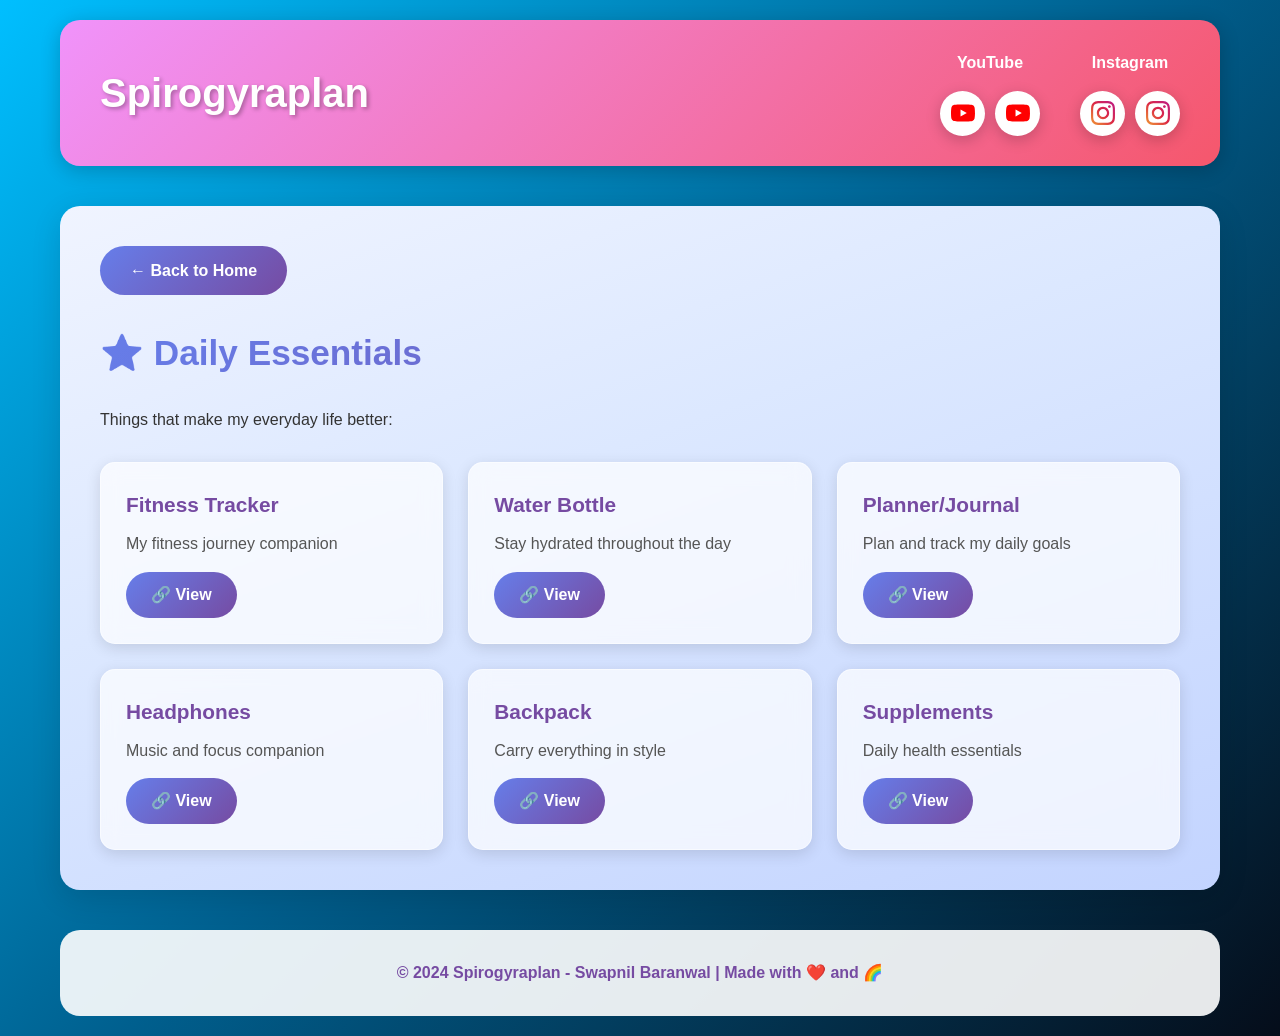
==== pages/daily-essentials.html @ debbb571 "Initial commit" ====
<!DOCTYPE html>
<html lang="en">
<head>
    <meta charset="UTF-8">
    <meta name="viewport" content="width=device-width, initial-scale=1.0">
    <title>Daily Essentials - Spirogyraplan</title>
    <link rel="stylesheet" href="../styles/main.css">
    <link rel="stylesheet" href="../styles/cursor.css">
    <link rel="stylesheet" href="../styles/festival.css">
</head>
<body>
    <!-- Custom Cursor -->
    <div class="custom-cursor" id="cursor"></div>

    <!-- Festival Popup Modal -->
    <div id="festival-popup" class="festival-modal">
        <div class="modal-content">
            <span class="modal-emoji" id="modalEmoji">🎉</span>
            <h2 class="modal-title" id="modalTitle">Festival Name</h2>
            <p class="modal-date" id="modalDate">Dates go here</p>
            <p style="margin-bottom: 20px; color: #555;">Welcome to the festival theme! Enjoy the vibe!</p>
            <button class="close-btn" onclick="closePopup()">Let's Celebrate! 🚀</button>
        </div>
    </div>

    <div class="container">
        <header>
            <h1>Spirogyraplan</h1>
            
            <div class="social-container">
                <div class="social-group">
                    <h3>YouTube</h3>
                    <div class="social-links">
                        <a href="https://www.youtube.com/@Swapnilbaranwallive" target="_blank" title="Swapnil Baranwal Live">
                            <svg fill="#FF0000" viewBox="0 0 24 24"><path d="M23.498 6.186a3.016 3.016 0 0 0-2.122-2.136C19.505 3.545 12 3.545 12 3.545s-7.505 0-9.377.505A3.017 3.017 0 0 0 .502 6.186C0 8.07 0 12 0 12s0 3.93.502 5.814a3.016 3.016 0 0 0 2.122 2.136c1.871.505 9.376.505 9.376.505s7.505 0 9.377-.505a3.015 3.015 0 0 0 2.122-2.136C24 15.93 24 12 24 12s0-3.93-.502-5.814zM9.545 15.568V8.432L15.818 12l-6.273 3.568z"/></svg>
                        </a>
                        <a href="https://www.youtube.com/@Spirogyraplan" target="_blank" title="Spirogyraplan">
                            <svg fill="#FF0000" viewBox="0 0 24 24"><path d="M23.498 6.186a3.016 3.016 0 0 0-2.122-2.136C19.505 3.545 12 3.545 12 3.545s-7.505 0-9.377.505A3.017 3.017 0 0 0 .502 6.186C0 8.07 0 12 0 12s0 3.93.502 5.814a3.016 3.016 0 0 0 2.122 2.136c1.871.505 9.376.505 9.376.505s7.505 0 9.377-.505a3.015 3.015 0 0 0 2.122-2.136C24 15.93 24 12 24 12s0-3.93-.502-5.814zM9.545 15.568V8.432L15.818 12l-6.273 3.568z"/></svg>
                        </a>
                    </div>
                </div>

                <div class="social-group">
                    <h3>Instagram</h3>
                    <div class="social-links">
                        <a href="https://www.instagram.com/baranwalswapnil_" target="_blank" title="@baranwalswapnil_">
                            <svg fill="url(#instagram-gradient)" viewBox="0 0 24 24">
                                <defs>
                                    <linearGradient id="instagram-gradient" x1="0%" y1="100%" x2="100%" y2="0%">
                                        <stop offset="0%" style="stop-color:#f09433;stop-opacity:1" />
                                        <stop offset="25%" style="stop-color:#e6683c;stop-opacity:1" />
                                        <stop offset="50%" style="stop-color:#dc2743;stop-opacity:1" />
                                        <stop offset="75%" style="stop-color:#cc2366;stop-opacity:1" />
                                        <stop offset="100%" style="stop-color:#bc1888;stop-opacity:1" />
                                    </linearGradient>
                                </defs>
                                <path d="M12 2.163c3.204 0 3.584.012 4.85.07 3.252.148 4.771 1.691 4.919 4.919.058 1.265.069 1.645.069 4.849 0 3.205-.012 3.584-.069 4.849-.149 3.225-1.664 4.771-4.919 4.919-1.266.058-1.644.07-4.85.07-3.204 0-3.584-.012-4.849-.07-3.26-.149-4.771-1.699-4.919-4.92-.058-1.265-.07-1.644-.07-4.849 0-3.204.013-3.583.07-4.849.149-3.227 1.664-4.771 4.919-4.919 1.266-.057 1.645-.069 4.849-.069zm0-2.163c-3.259 0-3.667.014-4.947.072-4.358.2-6.78 2.618-6.98 6.98-.059 1.281-.073 1.689-.073 4.948 0 3.259.014 3.668.072 4.948.2 4.358 2.618 6.78 6.98 6.98 1.281.058 1.689.072 4.948.072 3.259 0 3.668-.014 4.948-.072 4.354-.2 6.782-2.618 6.979-6.98.059-1.28.073-1.689.073-4.948 0-3.259-.014-3.667-.072-4.947-.196-4.354-2.617-6.78-6.979-6.98-1.281-.059-1.69-.073-4.949-.073zm0 5.838c-3.403 0-6.162 2.759-6.162 6.162s2.759 6.163 6.162 6.163 6.162-2.759 6.162-6.163c0-3.403-2.759-6.162-6.162-6.162zm0 10.162c-2.209 0-4-1.79-4-4 0-2.209 1.791-4 4-4s4 1.791 4 4c0 2.21-1.791 4-4 4zm6.406-11.845c-.796 0-1.441.645-1.441 1.44s.645 1.44 1.441 1.44c.795 0 1.439-.645 1.439-1.44s-.644-1.44-1.439-1.44z"/>
                            </svg>
                        </a>
                        
                        <a href="https://www.instagram.com/ldhiq" target="_blank" title="@ldhiq">
                            <svg fill="url(#instagram-gradient2)" viewBox="0 0 24 24">
                                <defs>
                                    <linearGradient id="instagram-gradient2" x1="0%" y1="100%" x2="100%" y2="0%">
                                        <stop offset="0%" style="stop-color:#f09433;stop-opacity:1" />
                                        <stop offset="25%" style="stop-color:#e6683c;stop-opacity:1" />
                                        <stop offset="50%" style="stop-color:#dc2743;stop-opacity:1" />
                                        <stop offset="75%" style="stop-color:#cc2366;stop-opacity:1" />
                                        <stop offset="100%" style="stop-color:#bc1888;stop-opacity:1" />
                                    </linearGradient>
                                </defs>
                                <path d="M12 2.163c3.204 0 3.584.012 4.85.07 3.252.148 4.771 1.691 4.919 4.919.058 1.265.069 1.645.069 4.849 0 3.205-.012 3.584-.069 4.849-.149 3.225-1.664 4.771-4.919 4.919-1.266.058-1.644.07-4.85.07-3.204 0-3.584-.012-4.849-.07-3.26-.149-4.771-1.699-4.919-4.92-.058-1.265-.07-1.644-.07-4.849 0-3.204.013-3.583.07-4.849.149-3.227 1.664-4.771 4.919-4.919 1.266-.057 1.645-.069 4.849-.069zm0-2.163c-3.259 0-3.667.014-4.947.072-4.358.2-6.78 2.618-6.98 6.98-.059 1.281-.073 1.689-.073 4.948 0 3.259.014 3.668.072 4.948.2 4.358 2.618 6.78 6.98 6.98 1.281.058 1.689.072 4.948.072 3.259 0 3.668-.014 4.948-.072 4.354-.2 6.782-2.618 6.979-6.98.059-1.28.073-1.689.073-4.948 0-3.259-.014-3.667-.072-4.947-.196-4.354-2.617-6.78-6.979-6.98-1.281-.059-1.69-.073-4.949-.073zm0 5.838c-3.403 0-6.162 2.759-6.162 6.162s2.759 6.163 6.162 6.163 6.162-2.759 6.162-6.163c0-3.403-2.759-6.162-6.162-6.162zm0 10.162c-2.209 0-4-1.79-4-4 0-2.209 1.791-4 4-4s4 1.791 4 4c0 2.21-1.791 4-4 4zm6.406-11.845c-.796 0-1.441.645-1.441 1.44s.645 1.44 1.441 1.44c.795 0 1.439-.645 1.439-1.44s-.644-1.44-1.439-1.44z"/>
                            </svg>
                        </a>
                    </div>
                </div>
            </div>
        </header>

        <section>
            <a href="../index.html" class="back-btn">← Back to Home</a>
            <h2>⭐ Daily Essentials</h2>
            <p>Things that make my everyday life better:</p>
            <div class="item-grid">
                <div class="item-card">
                    <h3>Fitness Tracker</h3>
                    <p>My fitness journey companion</p>
                    <a href="#" target="_blank">🔗 View</a>
                </div>
                <div class="item-card">
                    <h3>Water Bottle</h3>
                    <p>Stay hydrated throughout the day</p>
                    <a href="#" target="_blank">🔗 View</a>
                </div>
                <div class="item-card">
                    <h3>Planner/Journal</h3>
                    <p>Plan and track my daily goals</p>
                    <a href="#" target="_blank">🔗 View</a>
                </div>
                <div class="item-card">
                    <h3>Headphones</h3>
                    <p>Music and focus companion</p>
                    <a href="#" target="_blank">🔗 View</a>
                </div>
                <div class="item-card">
                    <h3>Backpack</h3>
                    <p>Carry everything in style</p>
                    <a href="#" target="_blank">🔗 View</a>
                </div>
                <div class="item-card">
                    <h3>Supplements</h3>
                    <p>Daily health essentials</p>
                    <a href="#" target="_blank">🔗 View</a>
                </div>
            </div>
        </section>

        <footer>
            <p>© 2024 Spirogyraplan - Swapnil Baranwal | Made with ❤️ and 🌈</p>
        </footer>
    </div>

    <script src="../js/cursor.js"></script>
    <script src="../js/festival.js"></script>
</body>
</html>
---- styles/main.css ----
* {
    margin: 0;
    padding: 0;
    box-sizing: border-box;
}

body {
    font-family: 'Segoe UI', Tahoma, Geneva, Verdana, sans-serif;
    line-height: 1.6;
    color: #333;
    background: linear-gradient(135deg, #00bfff 0%, #005f8e 50%, #050d1a 100%);
    min-height: 100vh;
    cursor: none;
}

.container {
    max-width: 1200px;
    margin: 0 auto;
    padding: 20px;
}

header {
    background: linear-gradient(135deg, #f093fb 0%, #f5576c 100%);
    padding: 30px 40px;
    box-shadow: 0 4px 20px rgba(0,0,0,0.2);
    margin-bottom: 40px;
    border-radius: 20px;
    display: flex;
    justify-content: space-between;
    align-items: center;
    flex-wrap: wrap;
    gap: 20px;
}

h1 {
    font-size: 2.5em;
    color: white;
    text-shadow: 2px 2px 4px rgba(0,0,0,0.3);
    margin: 0;
    animation: fadeInDown 1s;
}

h1::before {
    content: '';
}

.tagline {
    font-size: 1.1em;
    color: #fff;
    max-width: 100%;
    margin: 20px 0;
    line-height: 1.8;
    font-style: italic;
    text-shadow: 1px 1px 2px rgba(0,0,0,0.2);
    font-family: 'Noto Sans Devanagari', sans-serif;
    text-align: center;
    width: 100%;
}

.social-container {
    display: flex;
    justify-content: flex-end;
    align-items: center;
    gap: 40px;
    flex-wrap: wrap;
}

.social-group {
    display: flex;
    flex-direction: column;
    align-items: center;
    gap: 10px;
}

.social-group h3 {
    color: white;
    font-size: 1em;
    margin-bottom: 5px;
}

.social-links {
    display: flex;
    gap: 10px;
    align-items: center;
}

.social-links a {
    display: flex;
    align-items: center;
    justify-content: center;
    width: 45px;
    height: 45px;
    background: white;
    border-radius: 50%;
    transition: all 0.3s;
    box-shadow: 0 4px 15px rgba(0,0,0,0.2);
}

.social-links a:hover {
    transform: translateY(-5px) scale(1.1);
    box-shadow: 0 6px 25px rgba(0,0,0,0.3);
}

.social-links a svg {
    width: 24px;
    height: 24px;
}

.page {
    display: none;
}

.page.active {
    display: block;
    animation: fadeInUp 0.6s;
}

.nav-section {
    display: grid;
    grid-template-columns: repeat(auto-fit, minmax(250px, 1fr));
    gap: 25px;
    margin-bottom: 40px;
}

.nav-card {
    background: linear-gradient(135deg, #e0f0ff 0%, #4fc3f7 50%, #0277bd 100%);
    padding: 40px 30px;
    border-radius: 20px;
    text-align: center;
    cursor: pointer;
    transition: all 0.3s;
    box-shadow: 0 8px 30px rgba(0,0,0,0.15);
}

.nav-card:hover {
    transform: translateY(-10px);
    box-shadow: 0 12px 40px rgba(0,0,0,0.2);
}

.nav-card h2 {
    font-size: 1.8em;
    margin-bottom: 15px;
    background: linear-gradient(135deg, #667eea 0%, #764ba2 100%);
    -webkit-background-clip: text;
    -webkit-text-fill-color: transparent;
    background-clip: text;
}

.nav-card p {
    color: #666;
    font-size: 1em;
}

.nav-card .icon {
    font-size: 3em;
    margin-bottom: 15px;
}

section {
    background: linear-gradient(160deg, #f0f4ff 0%, #dce8ff 40%, #c3d4ff 100%);
    padding: 40px;
    border-radius: 20px;
    box-shadow: 0 8px 30px rgba(0,0,0,0.12);
}

.back-btn {
    display: inline-block;
    padding: 12px 30px;
    background: linear-gradient(135deg, #667eea 0%, #764ba2 100%);
    color: white;
    text-decoration: none;
    border-radius: 25px;
    font-weight: bold;
    margin-bottom: 30px;
    transition: all 0.3s;
    cursor: pointer;
    border: none;
    font-size: 1em;
}

.back-btn:hover {
    transform: translateY(-3px);
    box-shadow: 0 6px 20px rgba(102, 126, 234, 0.4);
}

h2 {
    font-size: 2.2em;
    margin-bottom: 25px;
    background: linear-gradient(135deg, #667eea 0%, #764ba2 100%);
    -webkit-background-clip: text;
    -webkit-text-fill-color: transparent;
    background-clip: text;
}

.item-grid {
    display: grid;
    grid-template-columns: repeat(auto-fit, minmax(280px, 1fr));
    gap: 25px;
    margin-top: 30px;
}

.item-card {
    background: rgba(255, 255, 255, 0.7);
    backdrop-filter: blur(10px);
    border: 1px solid rgba(255, 255, 255, 0.5);
    padding: 25px;
    border-radius: 15px;
    box-shadow: 0 4px 15px rgba(0,0,0,0.12);
    transition: all 0.3s;
}

.item-card:hover {
    transform: translateY(-5px);
    box-shadow: 0 8px 25px rgba(0,0,0,0.2);
}

.item-card h3 {
    color: #764ba2;
    margin-bottom: 10px;
    font-size: 1.3em;
}

.item-card p {
    color: #555;
    margin-bottom: 15px;
}

.item-card a {
    display: inline-block;
    padding: 10px 25px;
    background: linear-gradient(135deg, #667eea 0%, #764ba2 100%);
    color: white;
    text-decoration: none;
    border-radius: 25px;
    font-weight: bold;
    transition: all 0.3s;
}

.item-card a:hover {
    transform: scale(1.05);
    box-shadow: 0 4px 15px rgba(102, 126, 234, 0.4);
}

.resource-card {
    background: rgba(255, 255, 255, 0.7);
    backdrop-filter: blur(10px);
    border: 1px solid rgba(255, 255, 255, 0.5);
    padding: 25px;
    border-radius: 15px;
    box-shadow: 0 4px 15px rgba(0,0,0,0.12);
    transition: all 0.3s;
}

.resource-card:hover {
    transform: translateY(-5px);
    box-shadow: 0 8px 25px rgba(0,0,0,0.2);
}

.resource-grid {
    display: grid;
    grid-template-columns: repeat(auto-fit, minmax(280px, 1fr));
    gap: 25px;
    margin-top: 30px;
}

.resource-card h3 {
    color: #667eea;
    margin-bottom: 10px;
}

.download-btn {
    display: inline-block;
    margin-top: 10px;
    padding: 12px 30px;
    background: linear-gradient(135deg, #f093fb 0%, #f5576c 100%);
    color: white;
    text-decoration: none;
    border-radius: 25px;
    font-weight: bold;
    transition: all 0.3s;
}

.download-btn:hover {
    transform: scale(1.05);
    box-shadow: 0 4px 15px rgba(245, 87, 108, 0.4);
}

.booking-content {
    text-align: center;
}

.booking-content p {
    font-size: 1.1em;
    margin: 20px 0;
    color: #555;
}

.cta-button {
    display: inline-block;
    padding: 18px 45px;
    background: linear-gradient(135deg, #667eea 0%, #764ba2 100%);
    color: white;
    text-decoration: none;
    border-radius: 50px;
    font-size: 1.2em;
    font-weight: bold;
    transition: all 0.3s;
    box-shadow: 0 6px 20px rgba(102, 126, 234, 0.3);
}

.cta-button:hover {
    transform: translateY(-3px);
    box-shadow: 0 8px 30px rgba(102, 126, 234, 0.5);
}

.movie-card {
    background: linear-gradient(160deg, #f3e8ff 0%, #c084fc 55%, #7c3aed 100%);
    border-radius: 15px;
    overflow: hidden;
    box-shadow: 0 4px 15px rgba(0,0,0,0.15);
    transition: all 0.3s;
}

.movie-card:hover {
    transform: translateY(-5px);
    box-shadow: 0 8px 25px rgba(0,0,0,0.2);
}

.movie-card img {
    width: 100%;
    aspect-ratio: 2 / 3;
    object-fit: contain;
    background: #111;
    display: block;
}

.movie-info {
    padding: 20px;
}

.movie-info h3 {
    color: #764ba2;
    margin-bottom: 10px;
}

.star-rating {
    display: inline-flex;
    gap: 3px;
    margin: 10px 0;
}

.star {
    position: relative;
    display: inline-block;
    font-size: 2.2em;
    font-weight: 900;
    color: #ddd;
    line-height: 1;
}

.star.filled {
    color: #FFD700;
}

/* Half star: base is grey, left half shown in gold via ::before */
.star.half {
    color: #ddd;
}

.star.half::before {
    content: '★';
    position: absolute;
    left: 0;
    top: 0;
    width: 50%;
    overflow: hidden;
    color: #FFD700;
}

.movie-info a {
    display: inline-block;
    margin-top: 10px;
    padding: 10px 25px;
    background: linear-gradient(135deg, #667eea 0%, #764ba2 100%);
    color: white;
    text-decoration: none;
    border-radius: 25px;
    font-weight: bold;
    transition: all 0.3s;
}

.movie-info a:hover {
    transform: scale(1.05);
    box-shadow: 0 4px 15px rgba(102, 126, 234, 0.4);
}

/* ── MOVIE SEARCH ─────────────────────────────────────── */
.search-wrapper {
    position: relative;
    margin-bottom: 30px;
}

.search-input {
    width: 100%;
    padding: 16px 52px 16px 20px;
    font-size: 1.05em;
    border: 2px solid #e0e0e0;
    border-radius: 50px;
    outline: none;
    transition: border-color 0.3s, box-shadow 0.3s;
    font-family: inherit;
}

.search-input:focus {
    border-color: #667eea;
    box-shadow: 0 0 0 4px rgba(102,126,234,0.15);
}

.search-icon {
    position: absolute;
    right: 20px;
    top: 50%;
    transform: translateY(-50%);
    font-size: 1.2em;
    pointer-events: none;
}

.suggestions-box {
    position: absolute;
    top: calc(100% + 6px);
    left: 0;
    right: 0;
    background: white;
    border: 1.5px solid #e0e0e0;
    border-radius: 16px;
    box-shadow: 0 8px 30px rgba(0,0,0,0.12);
    z-index: 100;
    overflow: hidden;
    display: none;
}

.suggestion-item {
    padding: 13px 20px;
    cursor: pointer;
    font-size: 0.98em;
    color: #333;
    transition: background 0.15s;
    border-bottom: 1px solid #f5f5f5;
}

.suggestion-item:last-child { border-bottom: none; }

.suggestion-item:hover,
.suggestion-item.active {
    background: linear-gradient(135deg, #667eea22, #764ba222);
    color: #667eea;
}

.suggestion-item mark {
    background: none;
    color: #764ba2;
    font-weight: 700;
}

.no-results {
    text-align: center;
    padding: 40px 20px;
    color: #aaa;
    font-size: 1.1em;
    display: none;
}

.movie-card.hidden { display: none; }

.colorful-text-container {
    text-align: center;
    margin-top: 40px;
    padding: 40px;
    background: rgba(255,255,255,0.95);
    border-radius: 20px;
    box-shadow: 0 8px 30px rgba(0,0,0,0.1);
    overflow: hidden;
    position: relative;
}

.colorful-text-container::before {
    content: '';
    position: absolute;
    top: -50%;
    left: -50%;
    width: 200%;
    height: 200%;
    background: linear-gradient(
        45deg,
        transparent,
        rgba(255, 182, 193, 0.3),
        transparent
    );
    animation: shimmer 3s infinite;
}

.colorful-text {
    font-size: 2.8em;
    font-weight: bold;
    background: linear-gradient(
        90deg,
        #FF6B6B 0%,
        #4ECDC4 16.66%,
        #45B7D1 33.33%,
        #FFA07A 50%,
        #98D8C8 66.66%,
        #F7DC6F 83.33%,
        #FF6B6B 100%
    );
    background-size: 300% 100%;
    -webkit-background-clip: text;
    -webkit-text-fill-color: transparent;
    background-clip: text;
    animation: rainbowFlow 8s linear infinite;
    position: relative;
    text-shadow: 0 0 30px rgba(255, 107, 107, 0.5);
    letter-spacing: 2px;
}

@keyframes rainbowFlow {
    0% {
        background-position: 0% 50%;
    }
    100% {
        background-position: 300% 50%;
    }
}

@keyframes shimmer {
    0% {
        transform: translateX(-50%) translateY(-50%) rotate(0deg);
    }
    100% {
        transform: translateX(50%) translateY(50%) rotate(360deg);
    }
}

footer {
    text-align: center;
    padding: 30px;
    background: rgba(255,255,255,0.9);
    margin-top: 40px;
    border-radius: 20px;
    color: #764ba2;
    font-weight: bold;
}

@keyframes fadeInDown {
    from {
        opacity: 0;
        transform: translateY(-30px);
    }
    to {
        opacity: 1;
        transform: translateY(0);
    }
}

@keyframes fadeInUp {
    from {
        opacity: 0;
        transform: translateY(30px);
    }
    to {
        opacity: 1;
        transform: translateY(0);
    }
}

@media (max-width: 768px) {
    h1 {
        font-size: 2em;
    }
    
    h2 {
        font-size: 1.6em;
    }

    .item-grid, .nav-section {
        grid-template-columns: 1fr;
    }

    section {
        padding: 25px;
    }

    .social-container {
        gap: 30px;
    }

    .colorful-text {
        font-size: 1.8em;
    }
}
---- styles/cursor.css ----
.custom-cursor {
    display: none;
}

.cursor-trail {
    position: fixed;
    pointer-events: none;
    z-index: 9999;
    font-size: 20px;
    animation: trail-fade 1s ease-out forwards;
    transform: translate(-50%, -50%);
}

@keyframes trail-fade {
    0% {
        opacity: 1;
        transform: translate(-50%, -50%) scale(1);
    }
    100% {
        opacity: 0;
        transform: translate(-50%, -20px) scale(0.5);
    }
}
---- styles/festival.css ----
.festival-modal {
    display: none;
    position: fixed;
    top: 0;
    left: 0;
    width: 100%;
    height: 100%;
    background: rgba(0, 0, 0, 0.5);
    z-index: 10001;
    justify-content: center;
    align-items: center;
    backdrop-filter: blur(5px);
    cursor: auto;
}

.modal-content {
    background: white;
    padding: 40px;
    border-radius: 20px;
    text-align: center;
    max-width: 500px;
    width: 90%;
    box-shadow: 0 10px 40px rgba(0,0,0,0.3);
    animation: popIn 0.5s cubic-bezier(0.175, 0.885, 0.32, 1.275);
    position: relative;
    border: 4px solid transparent;
    background-clip: padding-box;
}

.modal-content::before {
    content: '';
    position: absolute;
    top: -4px; 
    bottom: -4px; 
    left: -4px; 
    right: -4px;
    background: linear-gradient(45deg, #ff0055, #00ffff, #ffcc00);
    z-index: -1;
    border-radius: 22px;
}

.modal-emoji {
    font-size: 4em;
    display: block;
    margin-bottom: 10px;
    animation: bounce 2s infinite;
}

.modal-title {
    font-size: 2em;
    color: #333;
    margin-bottom: 10px;
    font-weight: 800;
}

.modal-date {
    color: #666;
    margin-bottom: 20px;
    font-size: 1.1em;
}

.close-btn {
    background: linear-gradient(135deg, #667eea 0%, #764ba2 100%);
    color: white;
    border: none;
    padding: 10px 30px;
    border-radius: 25px;
    font-size: 1.1em;
    cursor: pointer;
    transition: transform 0.2s;
}

.close-btn:hover {
    transform: scale(1.05);
}

@keyframes popIn {
    from { 
        transform: scale(0.5); 
        opacity: 0; 
    }
    to { 
        transform: scale(1); 
        opacity: 1; 
    }
}

@keyframes bounce {
    0%, 20%, 50%, 80%, 100% {
        transform: translateY(0);
    }
    40% {
        transform: translateY(-20px);
    }
    60% {
        transform: translateY(-10px);
    }
}

/* ── Scroll Emoji Particles ────────────────────────────────────────────────── */
.scroll-emoji-particle {
    position: fixed;
    pointer-events: none;
    user-select: none;
    z-index: 99999;
    animation: scrollEmojiFloat 1s ease-out forwards;
    transform-origin: center bottom;
    line-height: 1;
    --drift: 0px;
}

@keyframes scrollEmojiFloat {
    0% {
        opacity: 1;
        transform: translateY(0) translateX(0) scale(1) rotate(0deg);
    }
    60% {
        opacity: 0.8;
        transform: translateY(-90px) translateX(calc(var(--drift) * 0.6)) scale(1.1) rotate(8deg);
    }
    100% {
        opacity: 0;
        transform: translateY(-150px) translateX(var(--drift)) scale(0.6) rotate(20deg);
    }
}
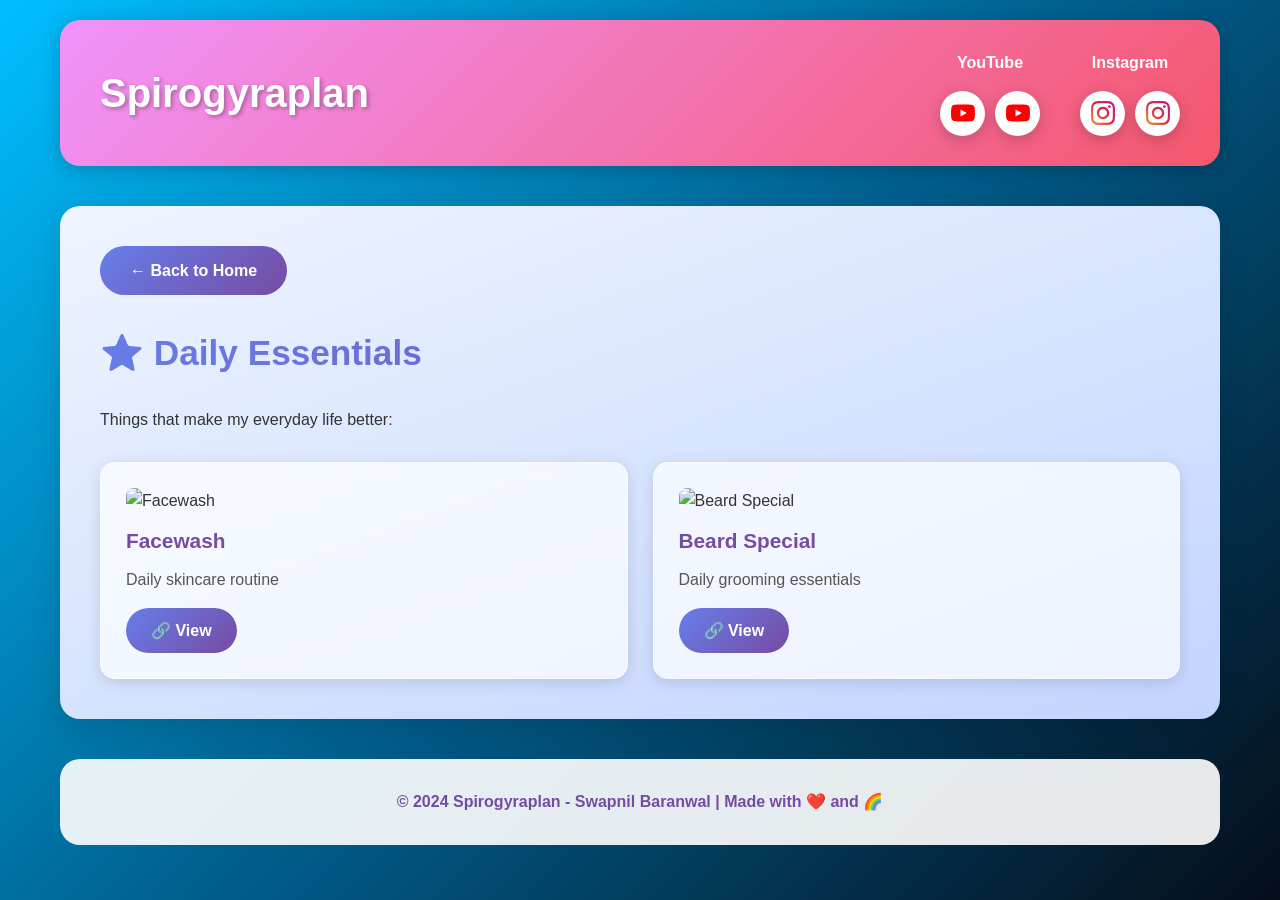
==== commit b2723f33: "updated website" ====
--- a/pages/daily-essentials.html
+++ b/pages/daily-essentials.html
@@ -83,35 +83,18 @@
             <p>Things that make my everyday life better:</p>
             <div class="item-grid">
                 <div class="item-card">
-                    <h3>Fitness Tracker</h3>
-                    <p>My fitness journey companion</p>
-                    <a href="#" target="_blank">🔗 View</a>
+                    <img src="https://images.unsplash.com/photo-1556228578-0d85b1a4d571?q=80&w=500&h=500&auto=format&fit=crop" alt="Facewash" style="width: 100%; height: 160px; object-fit: contain; border-radius: 8px; margin-bottom: 10px;">
+                    <h3>Facewash</h3>
+                    <p>Daily skincare routine</p>
+                    <a href="https://www.amazon.in/BSD-Organics-Natural-Herbal-powder/dp/B06XTMWNSV" target="_blank">🔗 View</a>
                 </div>
                 <div class="item-card">
-                    <h3>Water Bottle</h3>
-                    <p>Stay hydrated throughout the day</p>
-                    <a href="#" target="_blank">🔗 View</a>
+                    <img src="../images/beard_asset.png" alt="Beard Special" style="width: 100%; height: 160px; object-fit: contain; border-radius: 8px; margin-bottom: 10px;">
+                    <h3>Beard Special</h3>
+                    <p>Daily grooming essentials</p>
+                    <a href="https://www.bombayshavingcompany.com/products/shave-slay-kit" target="_blank">🔗 View</a>
                 </div>
-                <div class="item-card">
-                    <h3>Planner/Journal</h3>
-                    <p>Plan and track my daily goals</p>
-                    <a href="#" target="_blank">🔗 View</a>
-                </div>
-                <div class="item-card">
-                    <h3>Headphones</h3>
-                    <p>Music and focus companion</p>
-                    <a href="#" target="_blank">🔗 View</a>
-                </div>
-                <div class="item-card">
-                    <h3>Backpack</h3>
-                    <p>Carry everything in style</p>
-                    <a href="#" target="_blank">🔗 View</a>
-                </div>
-                <div class="item-card">
-                    <h3>Supplements</h3>
-                    <p>Daily health essentials</p>
-                    <a href="#" target="_blank">🔗 View</a>
-                </div>
+
             </div>
         </section>
 
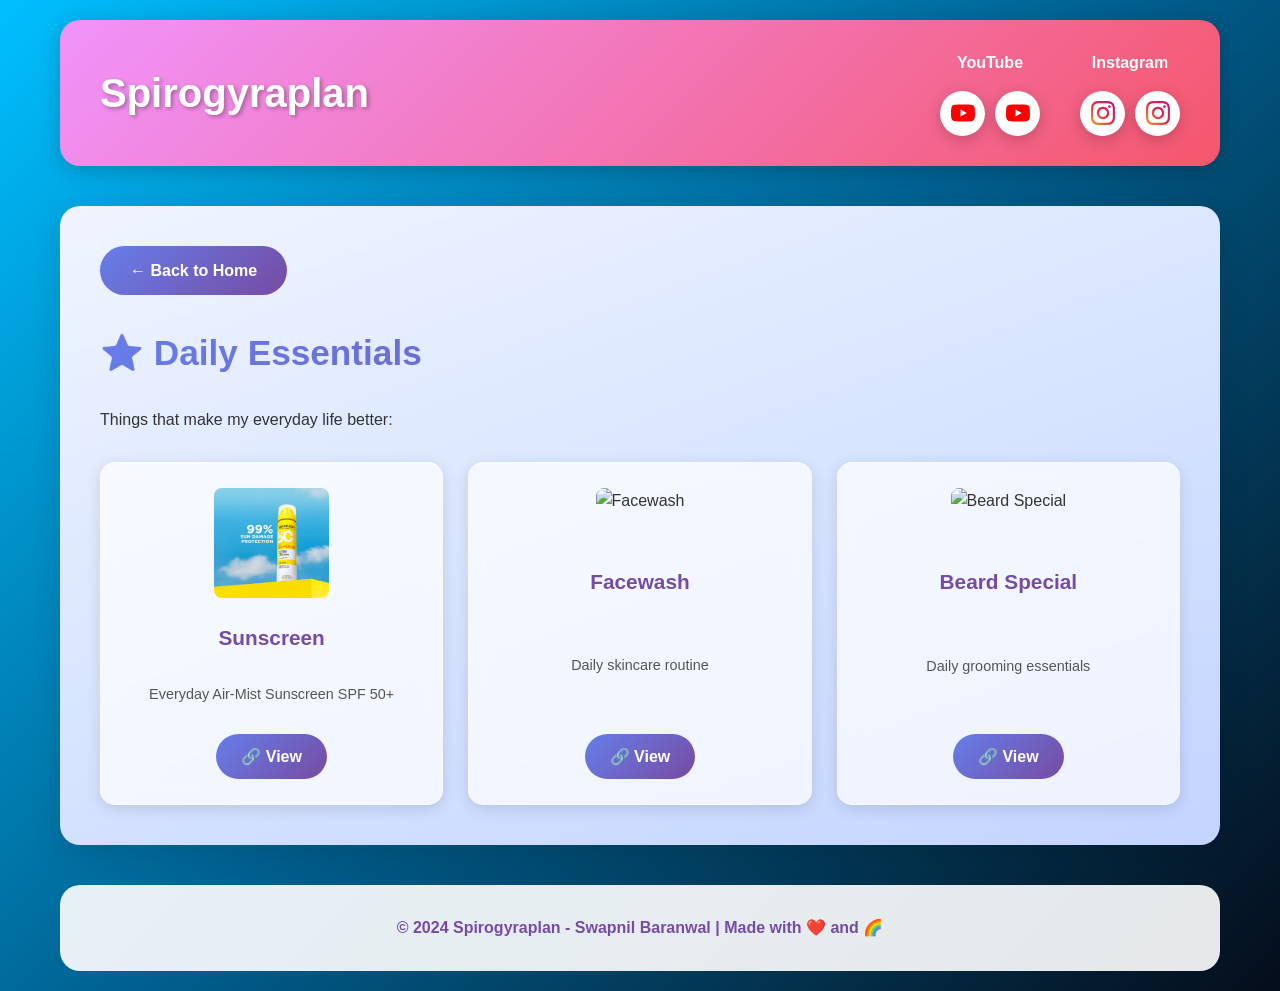
==== commit cb34f9eb: "fixed navbar bug" ====
--- a/pages/daily-essentials.html
+++ b/pages/daily-essentials.html
@@ -83,15 +83,21 @@
             <p>Things that make my everyday life better:</p>
             <div class="item-grid">
                 <div class="item-card">
-                    <img src="https://images.unsplash.com/photo-1556228578-0d85b1a4d571?q=80&w=500&h=500&auto=format&fit=crop" alt="Facewash" style="width: 100%; height: 160px; object-fit: contain; border-radius: 8px; margin-bottom: 10px;">
+                    <img src="../images/Screenshot 2026-04-12 094032.png" alt="Garnier Invisible Sunscreen" style="width: 100%; max-height: 100px; object-fit: contain; border-radius: 8px; margin-bottom: 10px;">
+                    <h3>Sunscreen</h3>
+                    <p style="font-size: 0.9em; margin-bottom: 10px;">Everyday Air-Mist Sunscreen SPF 50+</p>
+                    <a href="https://www.amazon.in/Garnier-Invisible-Sunscreen-Application-Lightweight/dp/B0DBZWY6WM?source=ps-sl-shoppingads-lpcontext&ref_=fplfs&psc=1&smid=A15APWRK6P7LBV" target="_blank">🔗 View</a>
+                </div>
+                <div class="item-card">
+                    <img src="https://images.unsplash.com/photo-1556228578-0d85b1a4d571?q=80&w=500&h=500&auto=format&fit=crop" alt="Facewash" style="width: 100%; max-height: 100px; object-fit: contain; border-radius: 8px; margin-bottom: 10px;">
                     <h3>Facewash</h3>
-                    <p>Daily skincare routine</p>
+                    <p style="font-size: 0.9em; margin-bottom: 10px;">Daily skincare routine</p>
                     <a href="https://www.amazon.in/BSD-Organics-Natural-Herbal-powder/dp/B06XTMWNSV" target="_blank">🔗 View</a>
                 </div>
                 <div class="item-card">
-                    <img src="../images/beard_asset.png" alt="Beard Special" style="width: 100%; height: 160px; object-fit: contain; border-radius: 8px; margin-bottom: 10px;">
+                    <img src="../images/beard_asset.png" alt="Beard Special" style="width: 100%; max-height: 100px; object-fit: contain; border-radius: 8px; margin-bottom: 10px;">
                     <h3>Beard Special</h3>
-                    <p>Daily grooming essentials</p>
+                    <p style="font-size: 0.9em; margin-bottom: 10px;">Daily grooming essentials</p>
                     <a href="https://www.bombayshavingcompany.com/products/shave-slay-kit" target="_blank">🔗 View</a>
                 </div>
 
--- a/styles/main.css
+++ b/styles/main.css
@@ -10,7 +10,6 @@
     color: #333;
     background: linear-gradient(135deg, #00bfff 0%, #005f8e 50%, #050d1a 100%);
     min-height: 100vh;
-    cursor: none;
 }
 
 .container {
@@ -130,6 +129,13 @@
     cursor: pointer;
     transition: all 0.3s;
     box-shadow: 0 8px 30px rgba(0,0,0,0.15);
+    aspect-ratio: 1 / 1;
+    display: flex;
+    flex-direction: column;
+    justify-content: center;
+    align-items: center;
+    overflow: hidden;
+    position: relative;
 }
 
 .nav-card:hover {
@@ -207,6 +213,23 @@
     border-radius: 15px;
     box-shadow: 0 4px 15px rgba(0,0,0,0.12);
     transition: all 0.3s;
+    aspect-ratio: 1 / 1;
+    display: flex;
+    flex-direction: column;
+    justify-content: space-between;
+    align-items: center;
+    text-align: center;
+    overflow: hidden;
+    position: relative;
+}
+
+.item-card img {
+    height: auto !important;
+    max-height: 110px !important;
+    width: auto !important;
+    max-width: 100% !important;
+    object-fit: contain !important;
+    margin-bottom: 5px !important;
 }
 
 .item-card:hover {
@@ -249,6 +272,14 @@
     border-radius: 15px;
     box-shadow: 0 4px 15px rgba(0,0,0,0.12);
     transition: all 0.3s;
+    aspect-ratio: 1 / 1;
+    display: flex;
+    flex-direction: column;
+    justify-content: space-between;
+    align-items: center;
+    text-align: center;
+    overflow: hidden;
+    position: relative;
 }
 
 .resource-card:hover {
--- a/styles/cursor.css
+++ b/styles/cursor.css
@@ -1,5 +1,5 @@
 .custom-cursor {
-    display: none;
+    display: none !important;
 }
 
 .cursor-trail {
